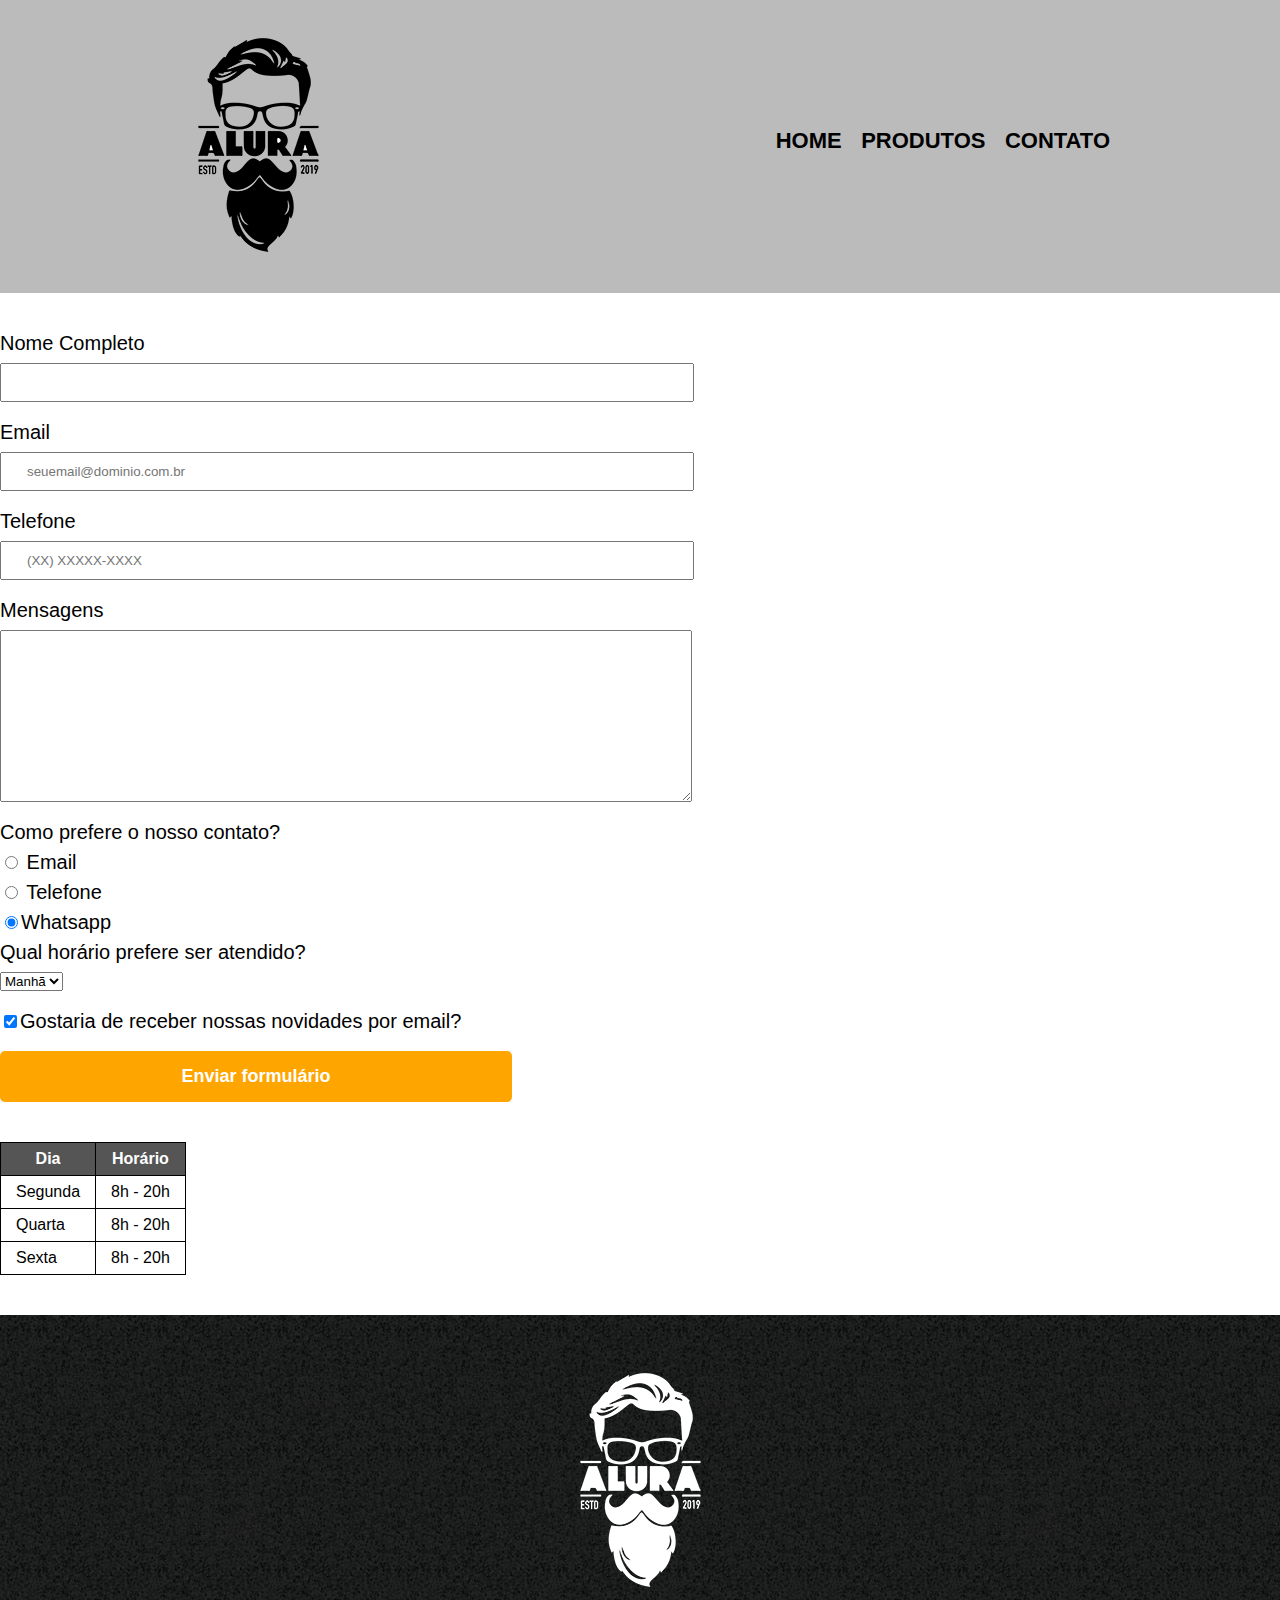
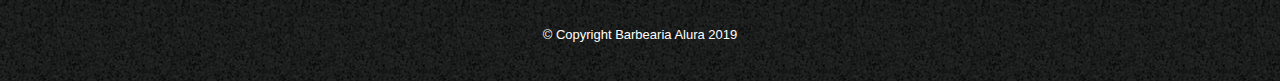
==== contato.html @ 730aa62a "Add files via upload" ====
<!DOCTYPE html>

<html>

	<head>
		<meta charset="UTF-8">

		<title> Contatos - Barbearia Alura </title>

		<link rel="stylesheet" href="reset.css">
		<link rel="stylesheet" href="style.css">
	</head>

	<body>
		<header>
			<div class="caixa">
				<h1><img src="logo.png" alt="Logo da Barbearia Alura"></h1>

				    <nav>
						<ul>
							<li><a href="index.html">Home</a></li>
							<li><a href="produtos.html">Produtos</a></li>
							<li><a href="contato.html">Contato</a></li>
						</ul>
					</nav>
			</div>
		</header>

		<main>
			<form>
				<label for="nomesobrenome">Nome Completo</label>
				<input type="text" id="nomesobrenome" class="input-padrao" required>

				<label for="email">Email</label>
				<input type="email" id="email" class="input-padrao" required placeholder="seuemail@dominio.com.br">

				<label for="telefone">Telefone</label>
				<input type="tel" id="telefone" class="input-padrao" required placeholder="(XX) XXXXX-XXXX">

				<label for="mensagem">Mensagens</label>
				<textarea cols="70" rows="10" id="mensagem" class="input-padrao" required></textarea>

				<fieldset>
					<legend>Como prefere o nosso contato?</legend>
					<label for="radio-email"><input type="radio" name="contato" value="email" id="radio-email"> Email</label>					
					<label for="radio-telefone"><input type="radio" name="contato" value="telefone" id="radio-telefone"> Telefone</label>					
					<label for="radio-whatsapp"> <input type="radio" name="contato" value="whatsapp" id="radio-whatsapp" checked>Whatsapp</label>	
				</fieldset>

				<fieldset>
					<legend>Qual horário prefere ser atendido?</legend>
						<select>
							<option>Manhã</option>
							<option>Tarde</option>
							<option>Noite</option>
						</select>
				</fieldset>
						
				<label class="checkbox"><input type="checkbox" checked>Gostaria de receber nossas novidades por email?</label>

				<input type="submit" value="Enviar formulário" class="enviar">
			</form>

			<table>
				<thead>
					<tr>
						<th>Dia</th>
						<th>Horário</th>
					</tr>
				</thead>
				<tbody>
					<tr>
						<td>Segunda</td>
						<td>8h - 20h</td>
					</tr>
					<tr>
						<td>Quarta</td>
						<td>8h - 20h</td>
					</tr>
					<tr>
						<td>Sexta</td>
						<td>8h - 20h</td>
					</tr>
				</tbody>
			</table>

		</main>

		<footer>
			<img src="logo-branco.png" alt="Logo da Barbearia Alura">
			<p class="copyright">&copy; Copyright Barbearia Alura 2019</p>
	    </footer>
	</body>
</html>
---- style.css ----
body {
	font-family:'Montserrat', sans-serif;
}

header {
	background: #BBBBBB;
	padding: 20px 0;
}

.caixa {
	position: relative;
	width: 940px;
	margin: 0 auto;
}

nav {
	position: absolute;
	top: 110px;
	right: 0;
}

nav li {
	display: inline;
	margin: 0 0 0 15px;
}

nav a{
	text-transform: uppercase;
	color: #000000;
	font-weight: bold;
	font-size: 22px;
	text-decoration: none;
}

nav a:hover {
	color: #CC7819;
	text-decoration: underline;
}

.produtos {
	width: 940px;
	margin: 0 auto;
	padding: 50px 0;
}

.produtos li {
	display: inline-block;
	text-align: center;
	width: 30%;
	vertical-align: top;
	margin: 0 1.5%;
	padding: 30px 20px;
	box-sizing: border-box;
	border: 2px solid #000000;
	border-radius: 10px;
}

.produtos li:hover {
	border-color: #CC7819;
}

.produtos li:active {
	border-color: #088C19;
}

.produtos li:hover h2 {
	font-size: 34px;
}

.produtos h2 {
	font-size: 30px;
	font-weight: bold;
}

.produto-descricao {
	font-size: 18px;
}

.produto-preco {
	font-size: 22px;
	font-weight: bold;
	margin-top: 10px;
}

footer {
	text-align: center;
	background: url("bg.jpg");
	padding: 40px 0;
}

.copyright {
	color: #FFFFFF;
	font-size: 13px;
	margin: 20px 0 0;
}

form {
	margin: 40px 0;
}

form label, form legend {
	display: block;
	font-size: 20px;
	margin: 0 0 10px;
}

.input-padrao {
	display: block;
	margin: 0 0 20px;
	padding: 10px 25px;
	width: 50%;
}

.checkbox {
	margin: 20px 0;
}

.enviar {
	width: 40%;
	padding: 15px 0;
	background: orange;
	color: white;
	font-weight: bold;
	font-size: 18px;
	border: none;
	border-radius: 5px;
	transition: 1s all;
	cursor: pointer;
}

.enviar:hover {
	background: darkorange;
	transform: scale(1.2);
}

table {
	margin: 20px 0 40px;
}

thead {
	background: #555555;
	color: white;
	font-weight: bold;
}

td , th {
	border: 1px solid black;
	padding: 8px 15px; 
}

/* CSS da página Inicial */
.banner {
	width: 100%;
}

.titulo-principal {
	text-align: center;
	font-size: 2em;
	margin: 0 0 1em;
	clear: left;
	text-shadow: 2px 2px white;
}

.principal {
	padding: 3em 0;
	background: #FEFEFE;
	width: 940px;
	margin: 0 auto;
}

.principal p {
	margin: 0 0 1em;
}

.principal strong {
	font-weight: bold;
}

.principal em {
	font-style: italic;
}

.utensilios {
	width: 120px;
	float: left;
	margin: 0 20px 20px 0;
}

.mapa {
	padding: 3em 0;
	background:linear-gradient(#FEFEFE, #888888);
}

.mapa-conteudo {
	width: 940px;
	margin: 0 auto;
}

.mapa p {
	margin: 0 0 2em;
	text-align: center;
}

.beneficios {
	padding: 3em 0;
	background: #888888;
}

.conteudo-beneficios {
	width: 640px;
	margin: 0 auto;
}

.lista-beneficios {
	width: 40%;
	display: inline-block;
	vertical-align: top;
}

.itens {
	line-height: 1.5;
}

.itens:first-child {
	font-weight: bold;
}

.itens:before {
	content: "✥";
}

.imagem-beneficios {
	width: 60%;
	opacity: 1;
	transition: 400ms;
	box-shadow: 10px 10px 30px 20px #000000;  
}

.imagem-beneficios:hover {
	opacity: 0.3;
}

.video {
	width: 560px;
	margin: 2em auto;
}

@media screen and(max-width: 480px) {
	.caixa, .principal, .conteudo-beneficios, .mapa-conteudo, .video {
		width: auto;
	}

	h1 {
		text-align: center;
	}

	nav {
		position: static;
	}

	.lista-beneficios, .imagem-beneficios {
		width: 100%;
	}
}
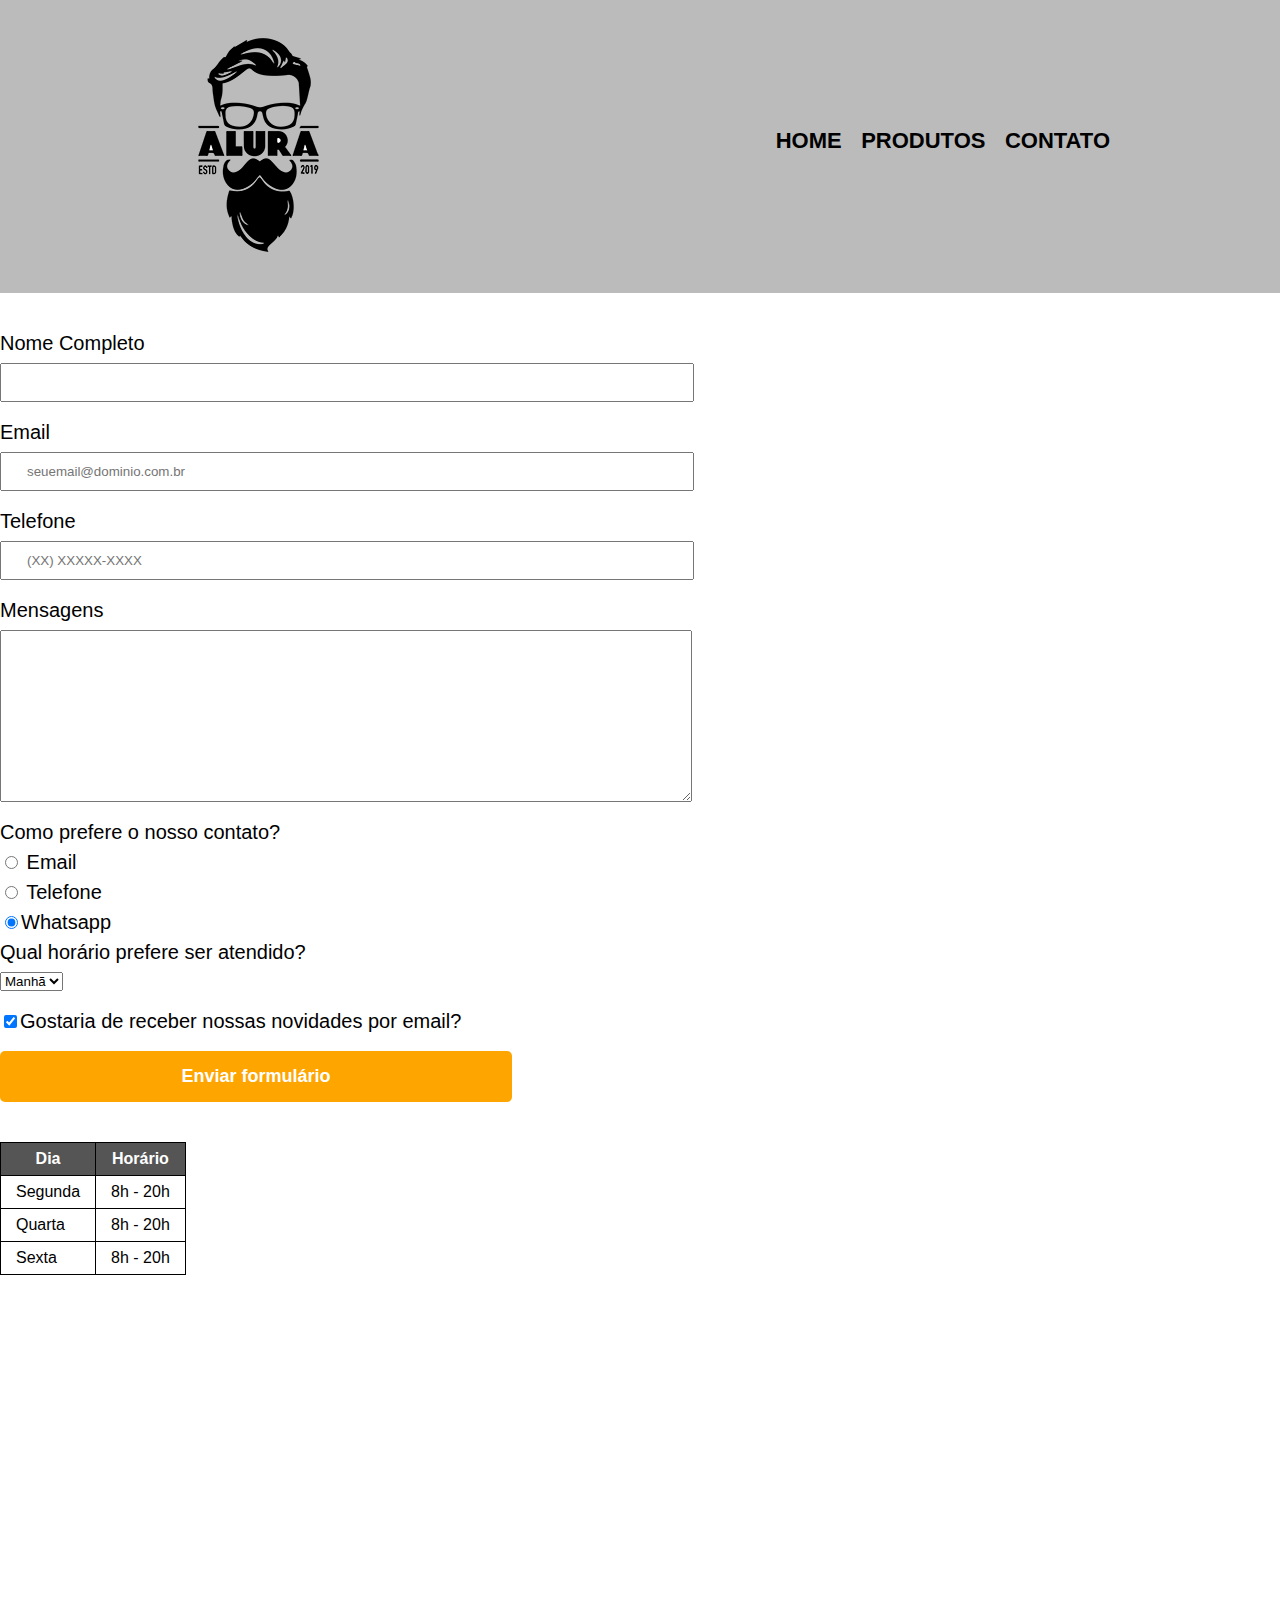
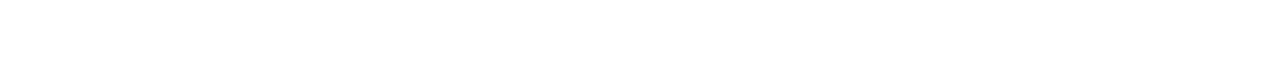
==== commit 1d6febf3: "Add files via upload" ====
--- a/contato.html
+++ b/contato.html
@@ -7,14 +7,14 @@
 
 		<title> Contatos - Barbearia Alura </title>
 
-		<link rel="stylesheet" href="reset.css">
-		<link rel="stylesheet" href="style.css">
+		<link rel="stylesheet" href="css/reset.css">
+		<link rel="stylesheet" href="css/style.css">
 	</head>
 
 	<body>
 		<header>
 			<div class="caixa">
-				<h1><img src="logo.png" alt="Logo da Barbearia Alura"></h1>
+				<h1><img src="img/logo.png" alt="Logo da Barbearia Alura"></h1>
 
 				    <nav>
 						<ul>
@@ -87,7 +87,7 @@
 		</main>
 
 		<footer>
-			<img src="logo-branco.png" alt="Logo da Barbearia Alura">
+			<img src="img/logo-branco.png" alt="Logo da Barbearia Alura">
 			<p class="copyright">&copy; Copyright Barbearia Alura 2019</p>
 	    </footer>
 	</body>
--- a/css/style.css
+++ b/css/style.css
@@ -0,0 +1,264 @@
+body {
+	font-family:'Montserrat', sans-serif;
+}
+
+header {
+	background: #BBBBBB;
+	padding: 20px 0;
+}
+
+.caixa {
+	position: relative;
+	width: 940px;
+	margin: 0 auto;
+}
+
+nav {
+	position: absolute;
+	top: 110px;
+	right: 0;
+}
+
+nav li {
+	display: inline;
+	margin: 0 0 0 15px;
+}
+
+nav a{
+	text-transform: uppercase;
+	color: #000000;
+	font-weight: bold;
+	font-size: 22px;
+	text-decoration: none;
+}
+
+nav a:hover {
+	color: #CC7819;
+	text-decoration: underline;
+}
+
+.produtos {
+	width: 940px;
+	margin: 0 auto;
+	padding: 50px 0;
+}
+
+.produtos li {
+	display: inline-block;
+	text-align: center;
+	width: 30%;
+	vertical-align: top;
+	margin: 0 1.5%;
+	padding: 30px 20px;
+	box-sizing: border-box;
+	border: 2px solid #000000;
+	border-radius: 10px;
+}
+
+.produtos li:hover {
+	border-color: #CC7819;
+}
+
+.produtos li:active {
+	border-color: #088C19;
+}
+
+.produtos li:hover h2 {
+	font-size: 34px;
+}
+
+.produtos h2 {
+	font-size: 30px;
+	font-weight: bold;
+}
+
+.produto-descricao {
+	font-size: 18px;
+}
+
+.produto-preco {
+	font-size: 22px;
+	font-weight: bold;
+	margin-top: 10px;
+}
+
+footer {
+	text-align: center;
+	background: url("bg.jpg");
+	padding: 40px 0;
+}
+
+.copyright {
+	color: #FFFFFF;
+	font-size: 13px;
+	margin: 20px 0 0;
+}
+
+form {
+	margin: 40px 0;
+}
+
+form label, form legend {
+	display: block;
+	font-size: 20px;
+	margin: 0 0 10px;
+}
+
+.input-padrao {
+	display: block;
+	margin: 0 0 20px;
+	padding: 10px 25px;
+	width: 50%;
+}
+
+.checkbox {
+	margin: 20px 0;
+}
+
+.enviar {
+	width: 40%;
+	padding: 15px 0;
+	background: orange;
+	color: white;
+	font-weight: bold;
+	font-size: 18px;
+	border: none;
+	border-radius: 5px;
+	transition: 1s all;
+	cursor: pointer;
+}
+
+.enviar:hover {
+	background: darkorange;
+	transform: scale(1.2);
+}
+
+table {
+	margin: 20px 0 40px;
+}
+
+thead {
+	background: #555555;
+	color: white;
+	font-weight: bold;
+}
+
+td , th {
+	border: 1px solid black;
+	padding: 8px 15px; 
+}
+
+/* CSS da página Inicial */
+.banner {
+	width: 100%;
+}
+
+.titulo-principal {
+	text-align: center;
+	font-size: 2em;
+	margin: 0 0 1em;
+	clear: left;
+	text-shadow: 2px 2px white;
+}
+
+.principal {
+	padding: 3em 0;
+	background: #FEFEFE;
+	width: 940px;
+	margin: 0 auto;
+}
+
+.principal p {
+	margin: 0 0 1em;
+}
+
+.principal strong {
+	font-weight: bold;
+}
+
+.principal em {
+	font-style: italic;
+}
+
+.utensilios {
+	width: 120px;
+	float: left;
+	margin: 0 20px 20px 0;
+}
+
+.mapa {
+	padding: 3em 0;
+	background:linear-gradient(#FEFEFE, #888888);
+}
+
+.mapa-conteudo {
+	width: 940px;
+	margin: 0 auto;
+}
+
+.mapa p {
+	margin: 0 0 2em;
+	text-align: center;
+}
+
+.beneficios {
+	padding: 3em 0;
+	background: #888888;
+}
+
+.conteudo-beneficios {
+	width: 640px;
+	margin: 0 auto;
+}
+
+.lista-beneficios {
+	width: 40%;
+	display: inline-block;
+	vertical-align: top;
+}
+
+.itens {
+	line-height: 1.5;
+}
+
+.itens:first-child {
+	font-weight: bold;
+}
+
+.itens:before {
+	content: "✥";
+}
+
+.imagem-beneficios {
+	width: 60%;
+	opacity: 1;
+	transition: 400ms;
+	box-shadow: 10px 10px 30px 20px #000000;  
+}
+
+.imagem-beneficios:hover {
+	opacity: 0.3;
+}
+
+.video {
+	width: 560px;
+	margin: 2em auto;
+}
+
+@media screen and(max-width: 480px) {
+	.caixa, .principal, .conteudo-beneficios, .mapa-conteudo, .video {
+		width: auto;
+	}
+
+	h1 {
+		text-align: center;
+	}
+
+	nav {
+		position: static;
+	}
+
+	.lista-beneficios, .imagem-beneficios {
+		width: 100%;
+	}
+}